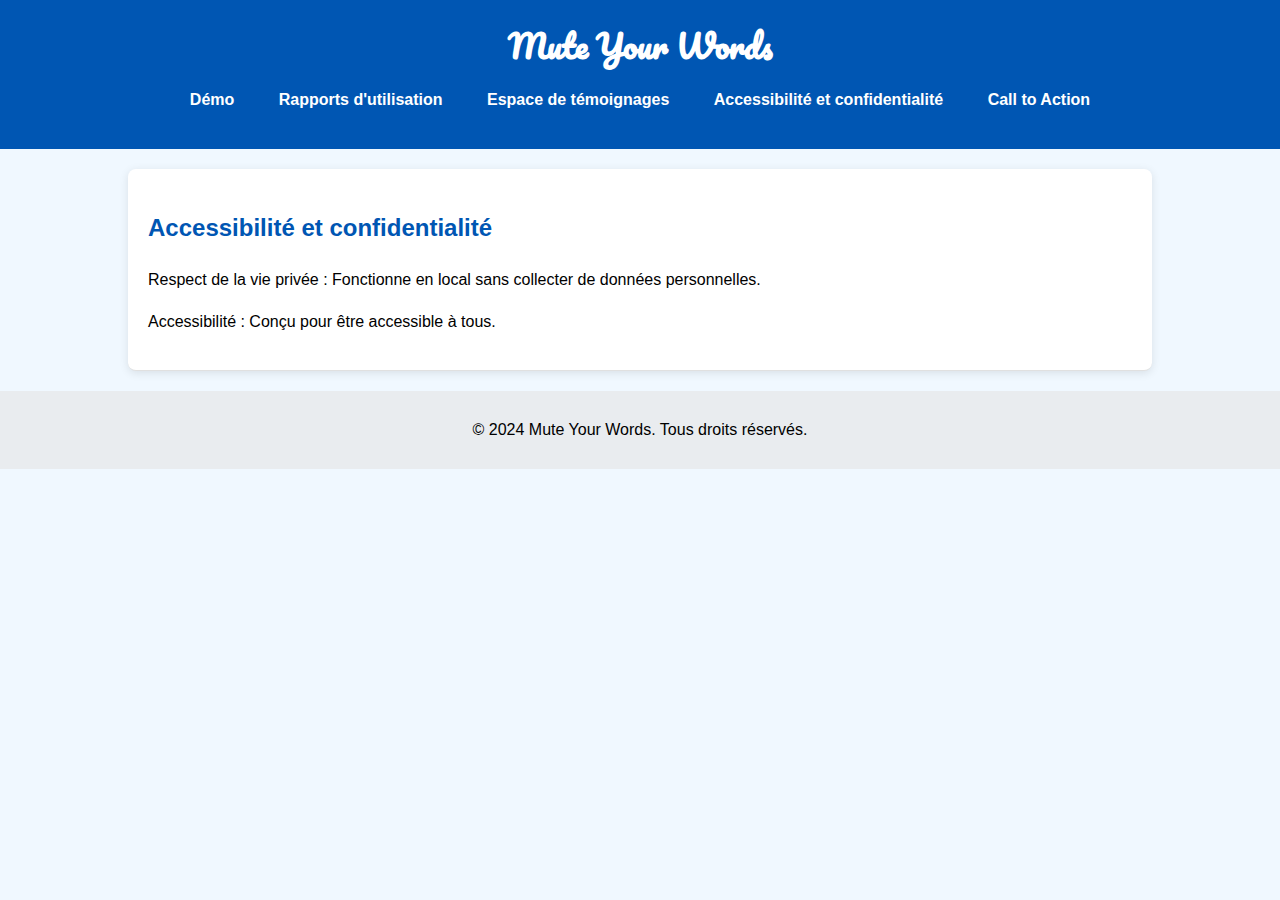
==== accessibilite.html @ 37132bde "Site Vitrine Mute Your Words" ====
<!DOCTYPE html>
<html lang="fr">
<head>
    <meta charset="UTF-8">
    <meta name="viewport" content="width=device-width, initial-scale=1.0">
    <link rel="stylesheet" href="style.css">
    <link href="https://fonts.googleapis.com/css2?family=Pacifico&display=swap" rel="stylesheet">

    <title>Mute Your Words - Accessibilité et confidentialité</title>
</head>
<body>
    <header>
        <h1>Mute Your Words</h1>
        <nav>
            <ul>
                <li><a href="index.html">Démo</a></li>
                <li><a href="rapports.html">Rapports d'utilisation</a></li>
                <li><a href="temoignages.html">Espace de témoignages</a></li>
                <li><a href="accessibilite.html">Accessibilité et confidentialité</a></li>
                <li><a href="call_to_action.html">Call to Action</a></li>
            </ul>
        </nav>
    </header>

    <section id="accessibilite-confidentialite">
        <h2>Accessibilité et confidentialité</h2>
        <p>Respect de la vie privée : Fonctionne en local sans collecter de données personnelles.</p>
        <p>Accessibilité : Conçu pour être accessible à tous.</p>
    </section>

    <footer>
        <p>&copy; 2024 Mute Your Words. Tous droits réservés.</p>
    </footer>
</body>
</html>
---- style.css ----
body {
    font-family: 'Roboto', sans-serif; /* Police de base */
    margin: 0;
    padding: 0;
    line-height: 1.6;
    background-color: #f0f8ff; /* Couleur de fond légère */
}

header {
    background: #0056b3; /* Bleu foncé */
    color: #fff;
    padding: 20px 0;
    text-align: center;
}

nav ul {
    list-style: none;
    padding: 0;
}

nav ul li {
    display: inline;
    margin: 0 20px;
}

nav a {
    color: #fff;
    text-decoration: none;
    font-weight: bold;
    transition: color 0.3s; /* Transition pour l'effet hover */
}

nav a:hover {
    color: #ffdd57; /* Couleur au survol */
}

h1 {
    margin: 0;
    font-family: 'Pacifico', cursive; /* Police artistique pour le titre */
}

section {
    padding: 20px;
    border-bottom: 1px solid #e0e0e0; /* Bordure légère */
    background-color: #ffffff; /* Fond blanc pour les sections */
    margin: 20px 10%;
    border-radius: 8px; /* Coins arrondis */
    box-shadow: 0 2px 10px rgba(0, 0, 0, 0.1); /* Ombre légère */
}

h2 {
    color: #0056b3; /* Bleu foncé pour les titres */
}

video {
    width: 100%;
    height: auto;
    border-radius: 8px; /* Coins arrondis pour la vidéo */
}

ul {
    list-style-type: none;
    padding: 0;
}

ul li {
    margin: 5px 0;
}

button {
    background: #007bff; /* Bleu vif */
    color: white;
    border: none;
    padding: 10px 20px;
    cursor: pointer;
    margin: 5px;
    border-radius: 5px; /* Coins arrondis pour les boutons */
    transition: background 0.3s; /* Transition pour l'effet hover */
}

button a {
    color: white;
    text-decoration: none;
}

button:hover {
    background: #0056b3; /* Bleu foncé au survol */
}

footer {
    text-align: center;
    padding: 10px 0;
    background: #e9ecef; /* Couleur de fond du footer */
    margin-top: 20px;
}
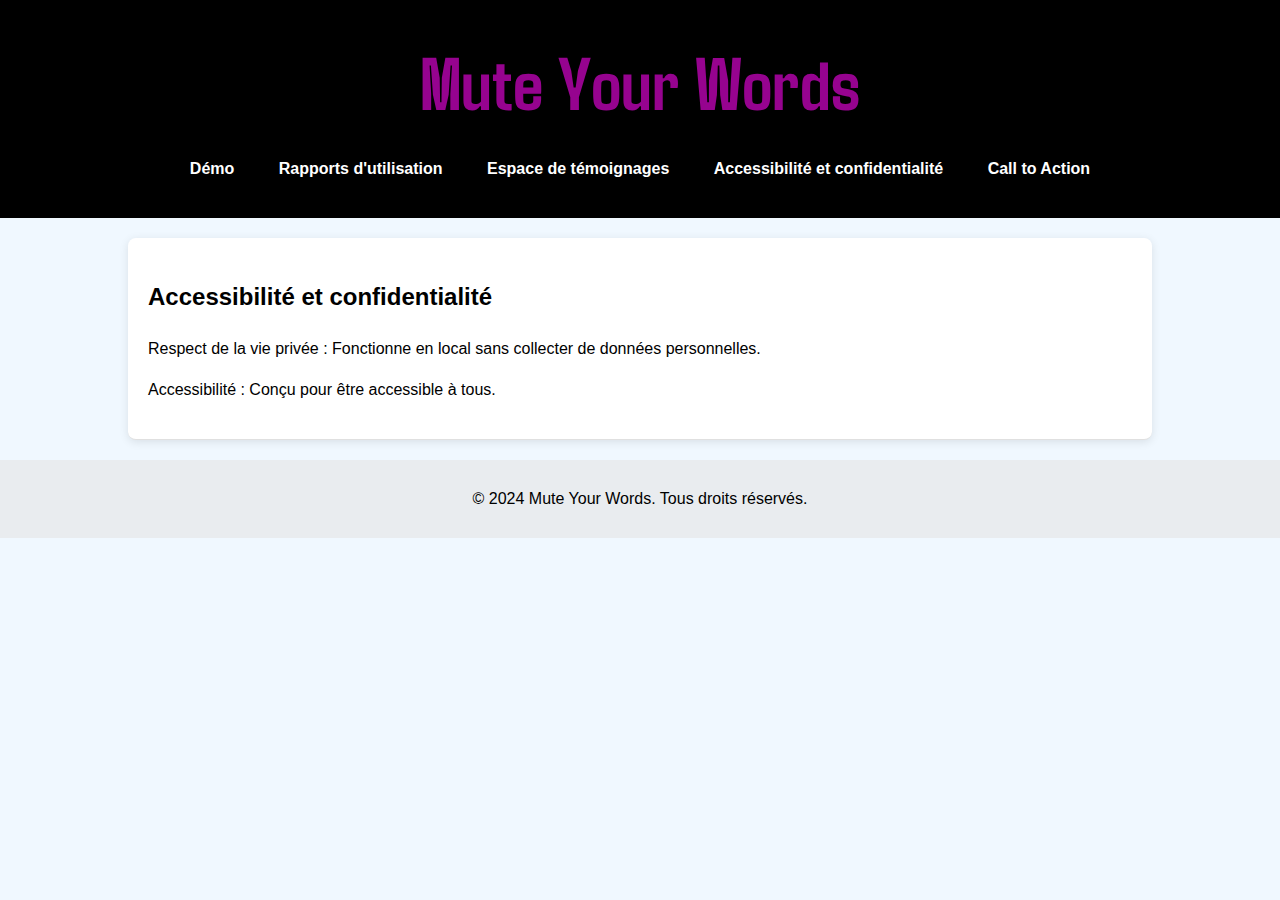
==== commit 5c658211: "Modif couleurs + police" ====
--- a/accessibilite.html
+++ b/accessibilite.html
@@ -4,7 +4,9 @@
     <meta charset="UTF-8">
     <meta name="viewport" content="width=device-width, initial-scale=1.0">
     <link rel="stylesheet" href="style.css">
-    <link href="https://fonts.googleapis.com/css2?family=Pacifico&display=swap" rel="stylesheet">
+    <link rel="preconnect" href="https://fonts.googleapis.com">
+    <link rel="preconnect" href="https://fonts.gstatic.com" crossorigin>
+    <link href="https://fonts.googleapis.com/css2?family=Agdasima&display=swap" rel="stylesheet">
 
     <title>Mute Your Words - Accessibilité et confidentialité</title>
 </head>
--- a/style.css
+++ b/style.css
@@ -7,8 +7,8 @@
 }
 
 header {
-    background: #0056b3; /* Bleu foncé */
-    color: #fff;
+    background: #000000;
+    color: #96038f;
     padding: 20px 0;
     text-align: center;
 }
@@ -36,7 +36,8 @@
 
 h1 {
     margin: 0;
-    font-family: 'Pacifico', cursive; /* Police artistique pour le titre */
+    font-size: 75px;
+    font-family: 'Agdasima', cursive; /* Police artistique pour le titre */
 }
 
 section {
@@ -49,7 +50,7 @@
 }
 
 h2 {
-    color: #0056b3; /* Bleu foncé pour les titres */
+    color: #000000; /* Bleu foncé pour les titres */
 }
 
 video {
@@ -68,7 +69,7 @@
 }
 
 button {
-    background: #007bff; /* Bleu vif */
+    background: #000000; /* Bleu vif */
     color: white;
     border: none;
     padding: 10px 20px;
@@ -84,7 +85,7 @@
 }
 
 button:hover {
-    background: #0056b3; /* Bleu foncé au survol */
+    background: #96038f; /* Bleu foncé au survol */
 }
 
 footer {
@@ -93,3 +94,4 @@
     background: #e9ecef; /* Couleur de fond du footer */
     margin-top: 20px;
 }
+
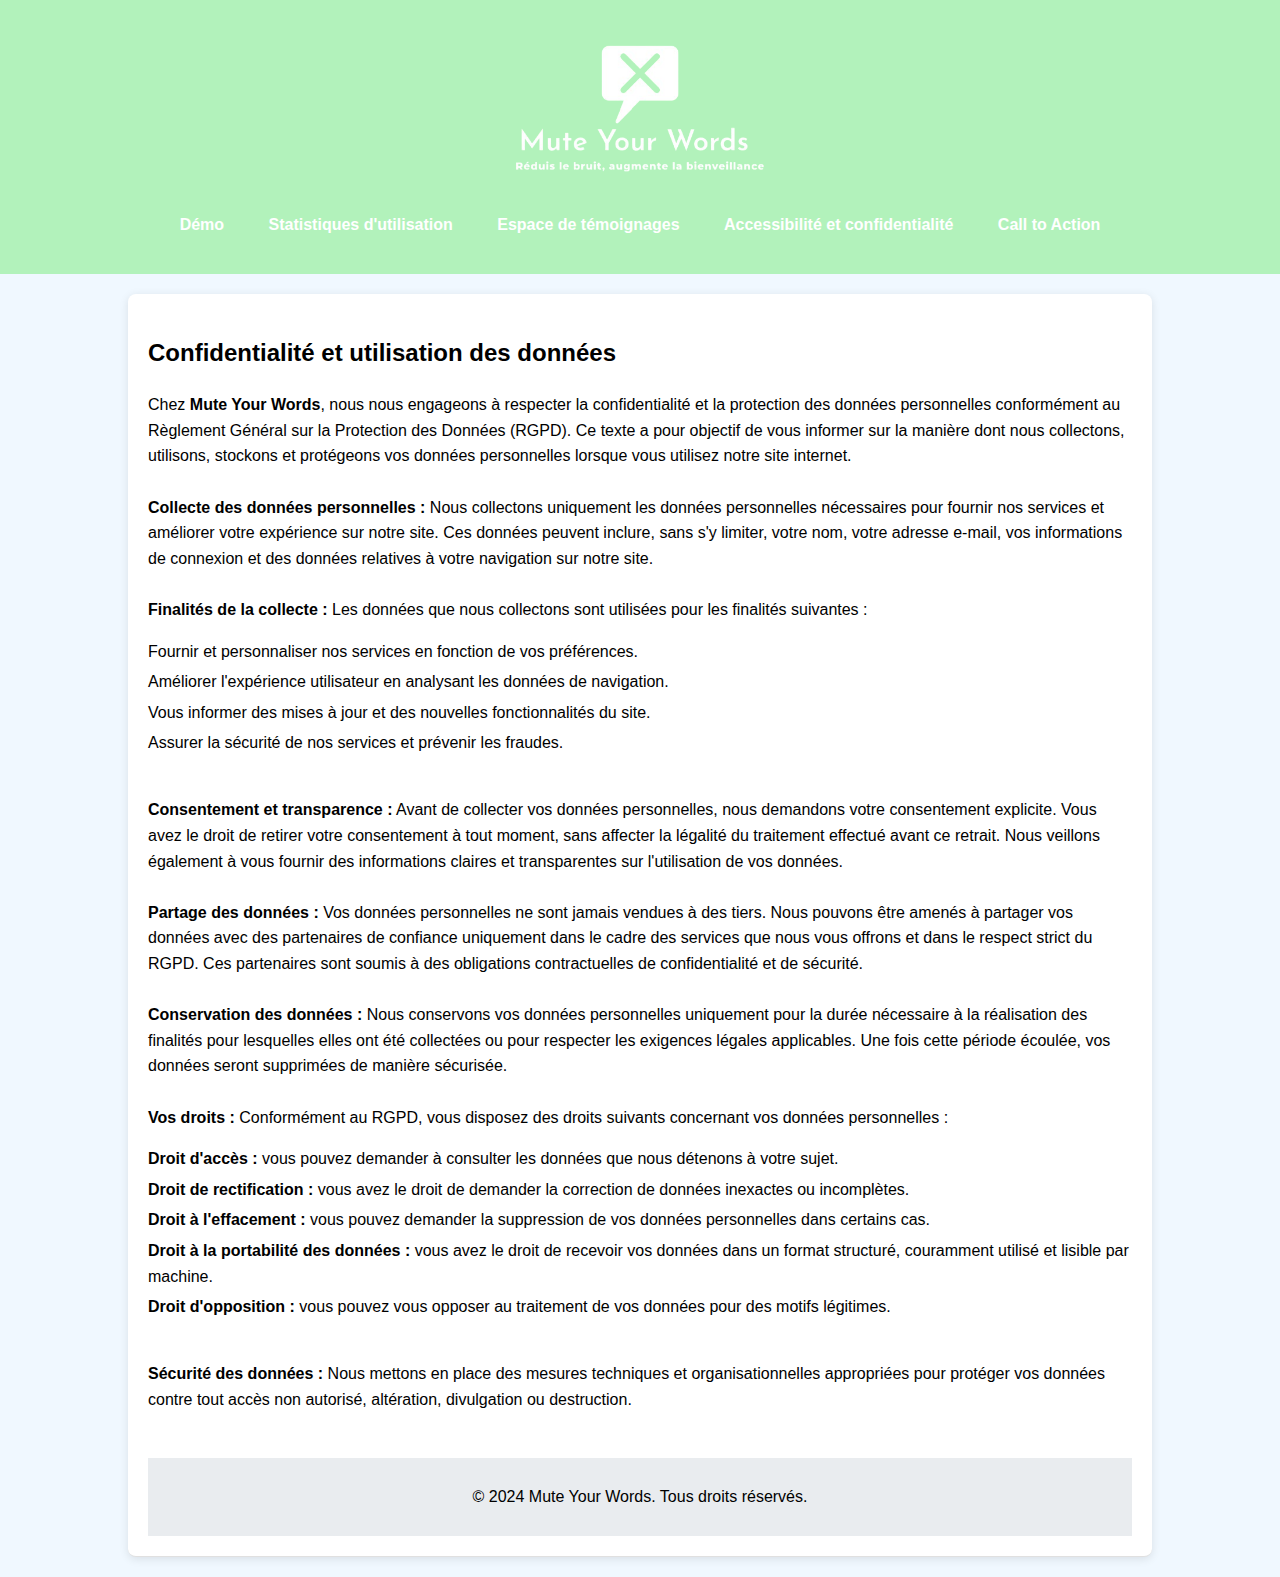
==== commit d9291a71: "Ajout de contenu + installation script" ====
--- a/accessibilite.html
+++ b/accessibilite.html
@@ -4,19 +4,16 @@
     <meta charset="UTF-8">
     <meta name="viewport" content="width=device-width, initial-scale=1.0">
     <link rel="stylesheet" href="style.css">
-    <link rel="preconnect" href="https://fonts.googleapis.com">
-    <link rel="preconnect" href="https://fonts.gstatic.com" crossorigin>
-    <link href="https://fonts.googleapis.com/css2?family=Agdasima&display=swap" rel="stylesheet">
 
     <title>Mute Your Words - Accessibilité et confidentialité</title>
 </head>
 <body>
     <header>
-        <h1>Mute Your Words</h1>
+        <h1><img src="images/logo-removebg-preview.png" alt=""></h1>
         <nav>
             <ul>
                 <li><a href="index.html">Démo</a></li>
-                <li><a href="rapports.html">Rapports d'utilisation</a></li>
+                <li><a href="rapports.html">Statistiques d'utilisation</a></li>
                 <li><a href="temoignages.html">Espace de témoignages</a></li>
                 <li><a href="accessibilite.html">Accessibilité et confidentialité</a></li>
                 <li><a href="call_to_action.html">Call to Action</a></li>
@@ -25,10 +22,39 @@
     </header>
 
     <section id="accessibilite-confidentialite">
-        <h2>Accessibilité et confidentialité</h2>
-        <p>Respect de la vie privée : Fonctionne en local sans collecter de données personnelles.</p>
-        <p>Accessibilité : Conçu pour être accessible à tous.</p>
-    </section>
+        <h2>Confidentialité et utilisation des données</h2>
+        <p>
+            Chez <strong>Mute Your Words</strong>, nous nous engageons à respecter la confidentialité et la protection des données personnelles conformément au Règlement Général sur la Protection des Données (RGPD). Ce texte a pour objectif de vous informer sur la manière dont nous collectons, utilisons, stockons et protégeons vos données personnelles lorsque vous utilisez notre site internet.
+            <br><br>
+            <strong>Collecte des données personnelles :</strong> Nous collectons uniquement les données personnelles nécessaires pour fournir nos services et améliorer votre expérience sur notre site. Ces données peuvent inclure, sans s'y limiter, votre nom, votre adresse e-mail, vos informations de connexion et des données relatives à votre navigation sur notre site.
+            <br><br>
+            <strong>Finalités de la collecte :</strong> Les données que nous collectons sont utilisées pour les finalités suivantes :
+            <ul>
+                <li>Fournir et personnaliser nos services en fonction de vos préférences.</li>
+                <li>Améliorer l'expérience utilisateur en analysant les données de navigation.</li>
+                <li>Vous informer des mises à jour et des nouvelles fonctionnalités du site.</li>
+                <li>Assurer la sécurité de nos services et prévenir les fraudes.</li>
+            </ul>
+            <br>
+            <strong>Consentement et transparence :</strong> Avant de collecter vos données personnelles, nous demandons votre consentement explicite. Vous avez le droit de retirer votre consentement à tout moment, sans affecter la légalité du traitement effectué avant ce retrait. Nous veillons également à vous fournir des informations claires et transparentes sur l'utilisation de vos données.
+            <br><br>
+            <strong>Partage des données :</strong> Vos données personnelles ne sont jamais vendues à des tiers. Nous pouvons être amenés à partager vos données avec des partenaires de confiance uniquement dans le cadre des services que nous vous offrons et dans le respect strict du RGPD. Ces partenaires sont soumis à des obligations contractuelles de confidentialité et de sécurité.
+            <br><br>
+            <strong>Conservation des données :</strong> Nous conservons vos données personnelles uniquement pour la durée nécessaire à la réalisation des finalités pour lesquelles elles ont été collectées ou pour respecter les exigences légales applicables. Une fois cette période écoulée, vos données seront supprimées de manière sécurisée.
+            <br><br>
+            <strong>Vos droits :</strong> Conformément au RGPD, vous disposez des droits suivants concernant vos données personnelles :
+            <ul>
+                <li><strong>Droit d'accès :</strong> vous pouvez demander à consulter les données que nous détenons à votre sujet.</li>
+                <li><strong>Droit de rectification :</strong> vous avez le droit de demander la correction de données inexactes ou incomplètes.</li>
+                <li><strong>Droit à l'effacement :</strong> vous pouvez demander la suppression de vos données personnelles dans certains cas.</li>
+                <li><strong>Droit à la portabilité des données :</strong> vous avez le droit de recevoir vos données dans un format structuré, couramment utilisé et lisible par machine.</li>
+                <li><strong>Droit d'opposition :</strong> vous pouvez vous opposer au traitement de vos données pour des motifs légitimes.</li>
+            </ul>
+            <br>
+            <strong>Sécurité des données :</strong> Nous mettons en place des mesures techniques et organisationnelles appropriées pour protéger vos données contre tout accès non autorisé, altération, divulgation ou destruction.
+            <br><br>
+        </p>
+        
 
     <footer>
         <p>&copy; 2024 Mute Your Words. Tous droits réservés.</p>
--- a/style.css
+++ b/style.css
@@ -7,8 +7,7 @@
 }
 
 header {
-    background: #000000;
-    color: #96038f;
+    background: #B2F2BB;
     padding: 20px 0;
     text-align: center;
 }
@@ -31,13 +30,13 @@
 }
 
 nav a:hover {
-    color: #ffdd57; /* Couleur au survol */
+    color: #000000; /* Couleur au survol */
 }
 
-h1 {
+h1 img{
     margin: 0;
-    font-size: 75px;
-    font-family: 'Agdasima', cursive; /* Police artistique pour le titre */
+    width: 250px;
+    height: auto;
 }
 
 section {
@@ -85,7 +84,7 @@
 }
 
 button:hover {
-    background: #96038f; /* Bleu foncé au survol */
+    background: #B2F2BB; /* Bleu foncé au survol */
 }
 
 footer {
@@ -95,3 +94,11 @@
     margin-top: 20px;
 }
 
+#rapports-utilisation {
+    text-align: left; /* Le texte reste aligné à gauche */
+}
+
+.centered-image {
+    display: block; /* Permet de centrer l'image */
+    margin: 0 auto; /* Centre l'image horizontalement */
+}